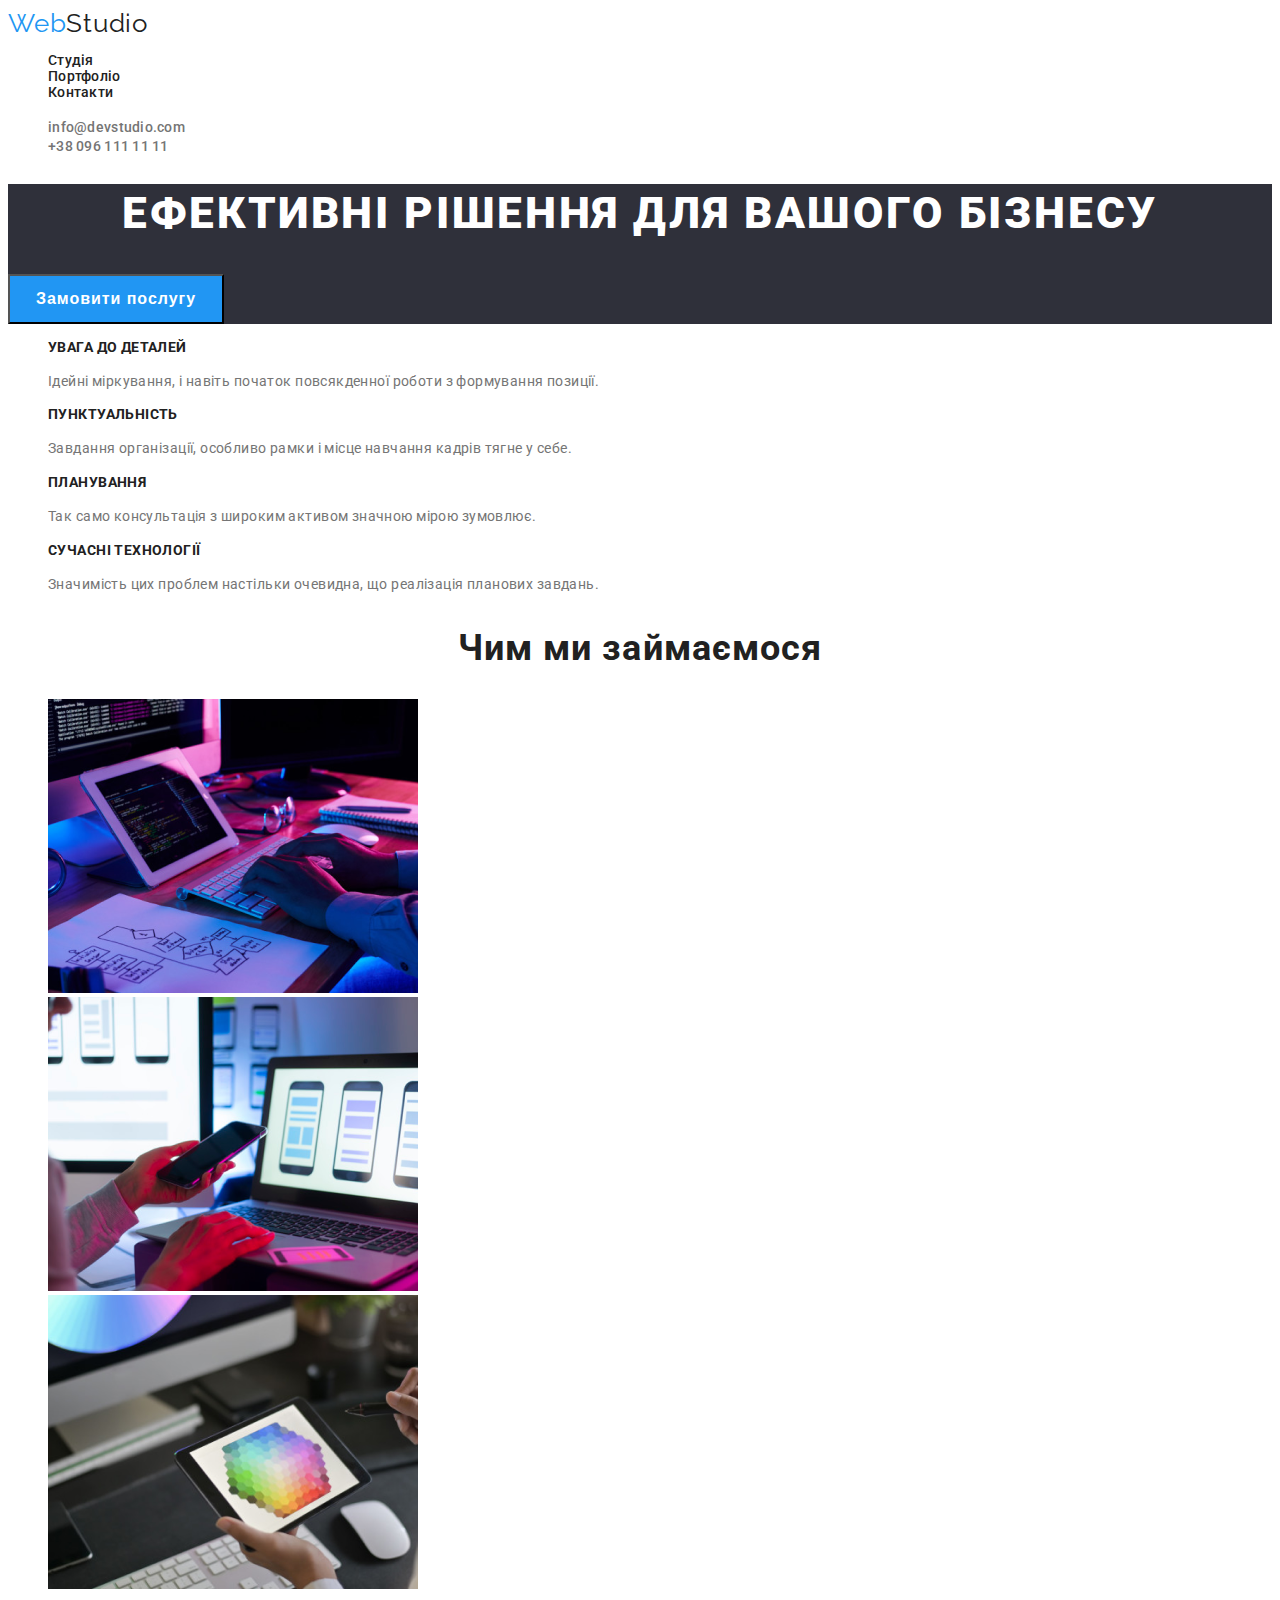
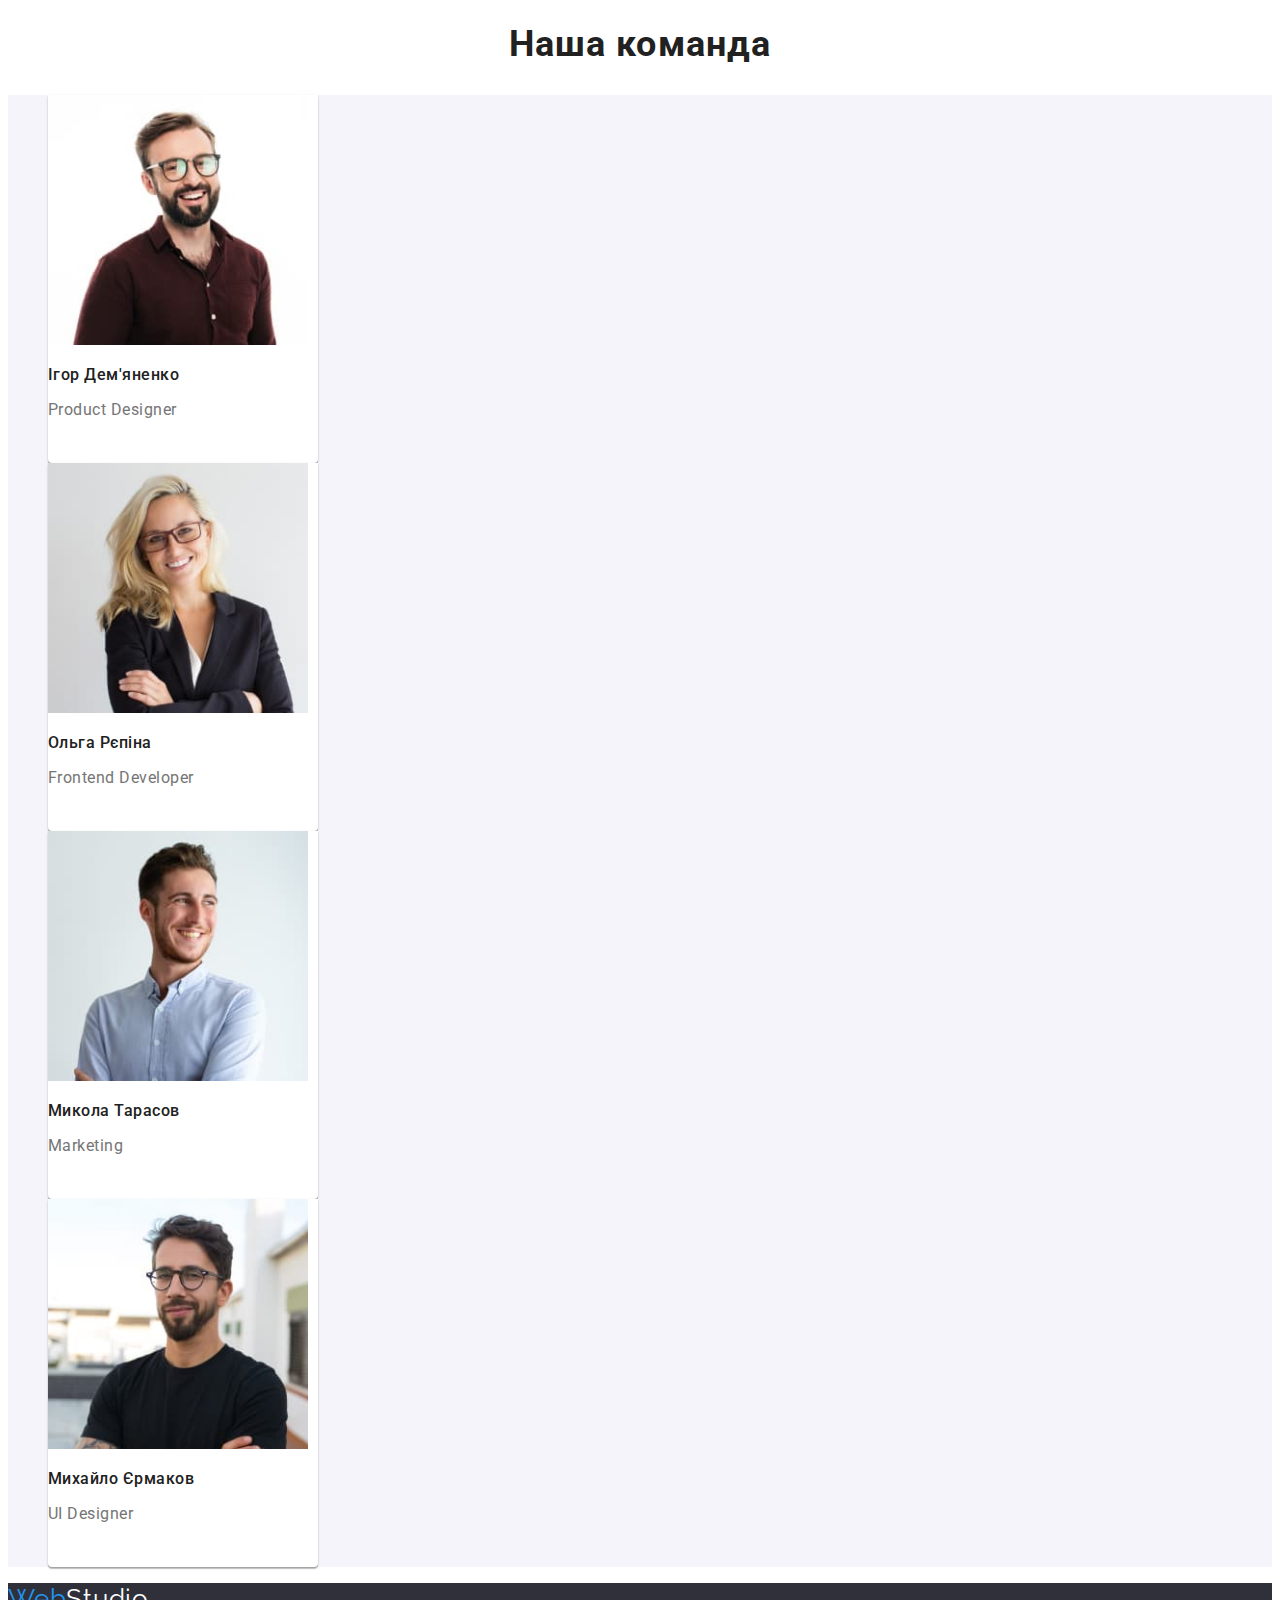
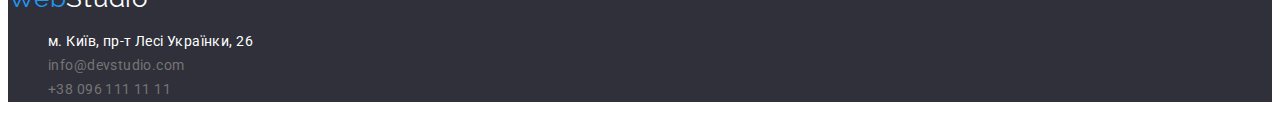
==== index.html @ bd148e56 "Summary after HW2" ====
<!DOCTYPE html>
<html lang="uk">
  <head>
    <meta charset="UTF-8" />
    <meta http-equiv="X-UA-Compatible" content="IE=edge" />
    <meta name="viewport" content="width=device-width, initial-scale=1.0" />
    <title>Головна</title>
    <link rel="preconnect" href="https://fonts.googleapis.com" />
    <link rel="preconnect" href="https://fonts.gstatic.com" crossorigin />
    <link
      href="https://fonts.googleapis.com/css2?family=Raleway:wght@700&family=Roboto:wght@400;500;700;900&display=swap"
      rel="stylesheet"
    />
    <link rel="stylesheet" href="./css/style.css" />
  </head>
  <body>
    <!-- Шапка сайту -->
    <header class="page-header">
      <a href="#" class="logo-link"
        >Web<span class="logo-header">Studio</span></a
      >
      <nav>
        <ul class="site-nav list">
          <li><a href="#" class="link">Студія</a></li>
          <li><a href="./portfolio.html" class="link">Портфоліо</a></li>
          <li><a href="#" class="link">Контакти</a></li>
        </ul>
      </nav>
      <ul class="aside-header list">
        <li>
          <a href="mailto:info@devstudio.com" class="link link-header"
            >info@devstudio.com</a
          >
        </li>
        <li>
          <a href="tel:+380961111111" class="link link-header"
            >+38 096 111 11 11</a
          >
        </li>
      </ul>
    </header>
    <!-- Контент -->
    <main>
      <!-- Герой -->
      <section class="hero">
        <h1 class="hero-title">Ефективні рішення для вашого бізнесу</h1>
        <button class="button-primary" type="button">Замовити послугу</button>
      </section>
      <!-- Переваги  <h2 hidden> особливості </h2>, а <h3>увага до діталей </h3>-->
      <section class="section">
        <h2 class="section-title visually-hidden">Переваги</h2>
        <ul class="feature-list list">
          <li>
            <h3 class="title">Увага до деталей</h3>
            <p class="title-text">
              Ідейні міркування, і навіть початок повсякденної роботи з
              формування позиції.
            </p>
          </li>
          <li>
            <h3 class="title">Пунктуальність</h3>
            <p class="title-text">
              Завдання організації, особливо рамки і місце навчання кадрів тягне
              у себе.
            </p>
          </li>
          <li>
            <h3 class="title">Планування</h3>
            <p class="title-text">
              Так само консультація з широким активом значною мірою зумовлює.
            </p>
          </li>
          <li>
            <h3 class="title">Сучасні технології</h3>
            <p class="title-text">
              Значимість цих проблем настільки очевидна, що реалізація планових
              завдань.
            </p>
          </li>
        </ul>
      </section>
      <!-- Чим ми займаємося -->
      <section class="section">
        <h2 class="section-title">Чим ми займаємося</h2>
        <ul class="work-list list">
          <li>
            <img
              src="./img/Photocomp1.png"
              alt="Computer"
              width="370"
              height="294"
            />
          </li>
          <li>
            <img
              src="./img/Photocomp2.png"
              alt="Computer"
              width="370"
              height="294"
            />
          </li>
          <li>
            <img
              src="./img/Photocomp3.png"
              alt="Computer"
              width="370"
              height="294"
            />
          </li>
        </ul>
      </section>
      <!-- Наша команда-->
      <section class="section">
        <h2 class="section-title">Наша команда</h2>
        <ul class="team-list list">
          <li class="team-card">
            <img src="./img/IgorD.jpg" alt="Ігор Дем'яненко" width="260" />
            <h3 class="title-team">Ігор Дем'яненко</h3>
            <p class="title-text-team">Product Designer</p>
          </li>
          <li class="team-card">
            <img src="./img/OlgaR.jpg" alt="Ольга Рєпіна" width="260" />
            <h3 class="title-team">Ольга Рєпіна</h3>
            <p class="title-text-team">Frontend Developer</p>
          </li>
          <li class="team-card">
            <img src="./img/MikeT.jpg" alt="Микола Тарасов" width="260" />
            <h3 class="title-team">Микола Тарасов</h3>
            <p class="title-text-team">Marketing</p>
          </li>
          <li class="team-card">
            <img src="./img/MihaE.jpg" alt="Михайло Єрмаков" width="260" />
            <h3 class="title-team">Михайло Єрмаков</h3>
            <p class="title-text-team">UI Designer</p>
          </li>
        </ul>
      </section>
    </main>
    <!-- Футер -->
    <footer class="footer">
      <a href="/" class="logo-link"
        >Web<span class="logo-footer">Studio</span></a
      >
      <address class="addres">
        <ul class="info-list">
          <li>
            <a
              href="https://goo.gl/maps/4CKy3KuzAdtdXZbL6"
              target="_blank"
              class="link link-addres"
            >
              м. Київ, пр-т Лесі Українки, 26
            </a>
          </li>
          <li>
            <a href="mailto:info@devstudio.com" class="link link-footer"
              >info@devstudio.com</a
            >
          </li>
          <li>
            <a href="tel:+380961111111" class="link link-footer"
              >+38 096 111 11 11</a
            >
          </li>
        </ul>
      </address>
    </footer>
  </body>
</html>
---- css/style.css ----
/* цвет основного текста var(--title-text-color) rgba(33, 33, 33, 1);*/

/* вторичный цвет rgba(117, 117, 117, 1) */

/* белый цвет rgba(255, 255, 255, 1) */

/* акцент на синий rgba(33, 150, 243, 1)*/

/* цвет фона Героя и Футера rgba(47, 48, 58, 1)  */

/* вторичный цвет фона rgba(245, 244, 250, 1) */

/* основной фон  #F5F5F5 */

/* вторичный фон кнопки rgb(66, 135, 245) */

:root {
  --primary-text-color: rgba(33, 33, 33, 1);
  --title-text-color: rgba(33, 33, 33, 1);
  --secondary-text-color: rgba(117, 117, 117, 1);
  --accent-color: rgba(33, 150, 243, 1);
  --primary-white-color: rgba(255, 255, 255, 1);
  --secondary-white-color: rgba(245, 244, 250, 1);
  --background-black-color: rgba(47, 48, 58, 1);
  --background-blue-color: rgb(66, 135, 245);
}
body {
  color: var(--primary-text-color);
  background-color: var(--primary-white-color);
  font-family: Roboto, sans-serif;
}
/* Header */

.page-header {
  background-color: var(--primary-white-color);
}
.logo-link {
  color: var(--accent-color);
  font-family: Raleway, cursive;
  font-size: 26px;
  line-height: 1.19;
  letter-spacing: 0.03em;
  text-decoration: none;
}

.logo-header {
  color: var(--title-text-color);
  font-family: Raleway, cursive;
  font-size: 26px;
  line-height: 1.19;
  letter-spacing: 0.03em;
}

.logo-link:hover,
.logo-link:focus,
.logo-header:hover,
.logo-header:focus,
.link:hover,
.link:focus {
  color: var(--accent-color);
}
.site-nav {
  color: var(--title-text-color);
  font-weight: 500;
  font-size: 14px;
  line-height: 1.14;
  letter-spacing: 0.02em;
}

.list {
  list-style: none;
}
.link {
  color: var(--title-text-color);
  text-decoration: none;
}
.link-header {
  color: var(--secondary-text-color);
  font-weight: 500;
  font-size: 14px;
  line-height: 1.14;
  letter-spacing: 0.02em;
}

/* Герой */

.hero {
  background-color: var(--background-black-color);
}

.hero-title {
  color: var(--primary-white-color);
  font-weight: 900;
  font-style: normal;
  font-size: 44px;
  line-height: 1.36;
  letter-spacing: 0.06em;
  text-transform: uppercase;
  text-align: center;
}

/* Button */

.button-primary {
  color: var(--primary-white-color);
  background-color: var(--accent-color);
  max-width: 216px;
  width: 100%;
  height: 50px;
  font-weight: 700;
  font-size: 16px;
  line-height: 1.88;
  letter-spacing: 0.06em;
  text-align: center;
}
.button-primary:hover,
.button-primary:focus {
  color: var(--primary-white-color);
  background-color: var(--background-blue-color);
  cursor: pointer;
}

.secondary-button {
  color: var(--primary-text-color);
  background-color: var(--secondary-white-color);
  font-family: "Roboto";
  font-weight: 500;
  font-size: 16px;
  line-height: 1.62;
  cursor: pointer;
  border-radius: 4px;
  border: none;
}
.secondary-button:hover,
.secondary-button:focus {
  color: var(--primary-white-color);
  background-color: var(--accent-color);
}

/* Переваги */

.section {
  color: var(--secondary-text-color);
}
.section-title {
  color: var(--title-text-color);
  font-style: normal;
  font-size: 36px;
  line-height: 1.17;
  text-align: center;
  letter-spacing: 0.03em;
}

.visually-hidden {
  position: absolute;
  white-space: nowrap;
  width: 1px;
  height: 1px;
  overflow: hidden;
  border: 0;
  padding: 0;
  clip: rect(0 0 0 0);
  clip-path: inset(50%);
  margin: -1px;
}
.feature-list {
}

.title {
  color: var(--title-text-color);
  font-style: normal;
  font-weight: 700;
  font-size: 14px;
  line-height: 1.14;
  letter-spacing: 0.03em;
  text-transform: uppercase;
}

.title-text {
  font-style: normal;
  font-weight: 400;
  font-size: 14px;
  line-height: 1.71;
  letter-spacing: 0.03em;
}

/* Чим ми займаємося */

.work-list {
}

.work-items {
}

.work-box {
}

.work-title {
  color: var(--title-text-color);
  font-size: 18px;
  line-height: 2;
  letter-spacing: 0.06em;
}

.work-text {
  color: var(--secondary-text-color);
  font-weight: 400;
  font-size: 16px;
  line-height: 1.88;
  letter-spacing: 0.03em;
  text-decoration: none;
}

/* Наша команда */

.team-list {
  background-color: var(--secondary-white-color);
}
.team-card {
  background-color: var(--primary-white-color);
  width: 270px;
  height: 368px;
  box-shadow: 0px 1px 3px rgba(0, 0, 0, 0.12), 0px 1px 1px rgba(0, 0, 0, 0.14),
    0px 2px 1px rgba(0, 0, 0, 0.2);
  border-radius: 0px 0px 4px 4px;
}

.title-team {
  color: var(--title-text-color);
  font-style: normal;
  font-weight: 500;
  font-size: 16px;
  line-height: 1.19;
  letter-spacing: 0.03em;
}

.title-text-team {
  font-style: normal;
  font-weight: 400;
  font-size: 16px;
  line-height: 1.19;
  letter-spacing: 0.03em;
}
/* Футер */

.footer {
  background-color: var(--background-black-color);
}

.logo-footer {
  color: var(--primary-white-color);
  font-family: Raleway, cursive;
  font-size: 26px;
  line-height: 1.19;
  letter-spacing: 0.03em;
}

.logo-footer:hover,
.logo-footer:focus {
  color: var(--accent-color);
}
.addres {
}

.info-list {
  list-style: none;
}
.link-addres {
  color: var(--primary-white-color);
  font-style: normal;
  font-weight: 400;
  font-size: 14px;
  line-height: 1.71;
  letter-spacing: 0.03em;
}

.link-footer {
  color: var(--secondary-text-color);
  font-style: normal;
  font-weight: 400;
  font-size: 14px;
  line-height: 1.71;
  letter-spacing: 0.03em;
}
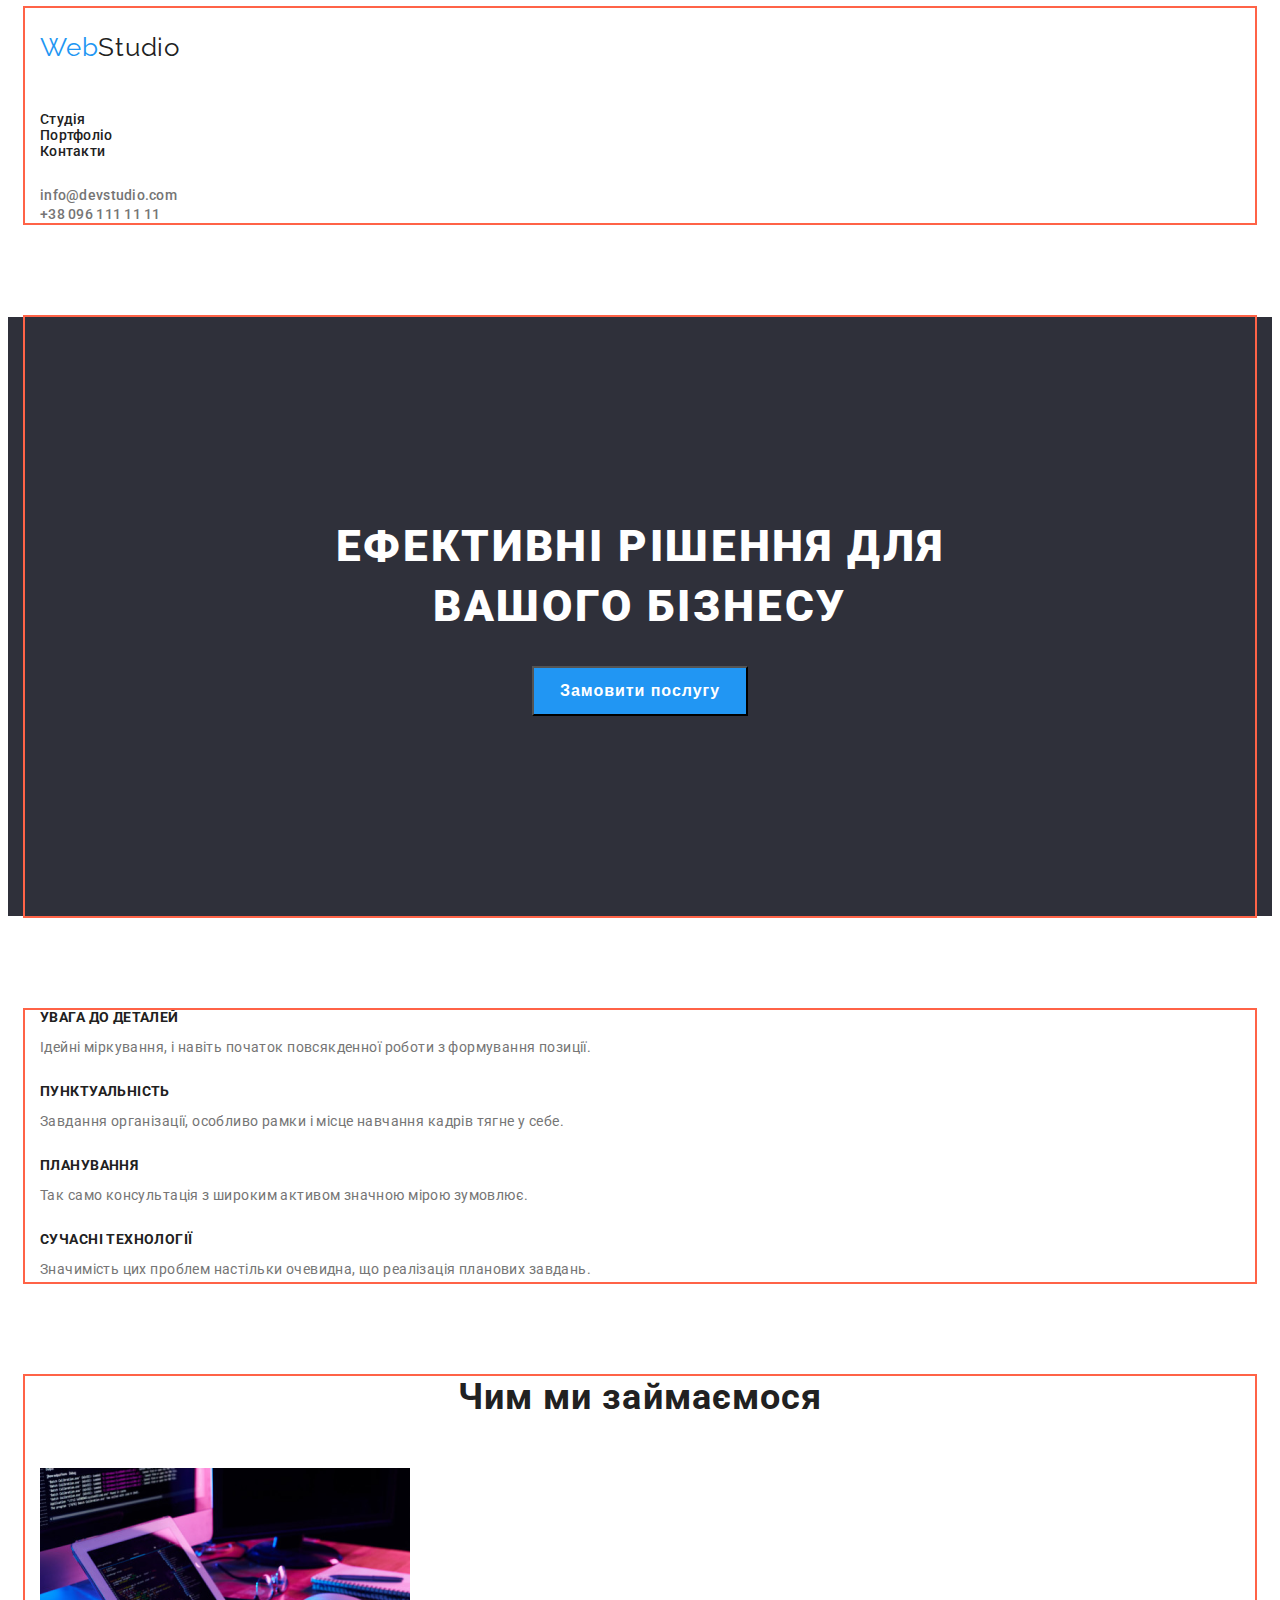
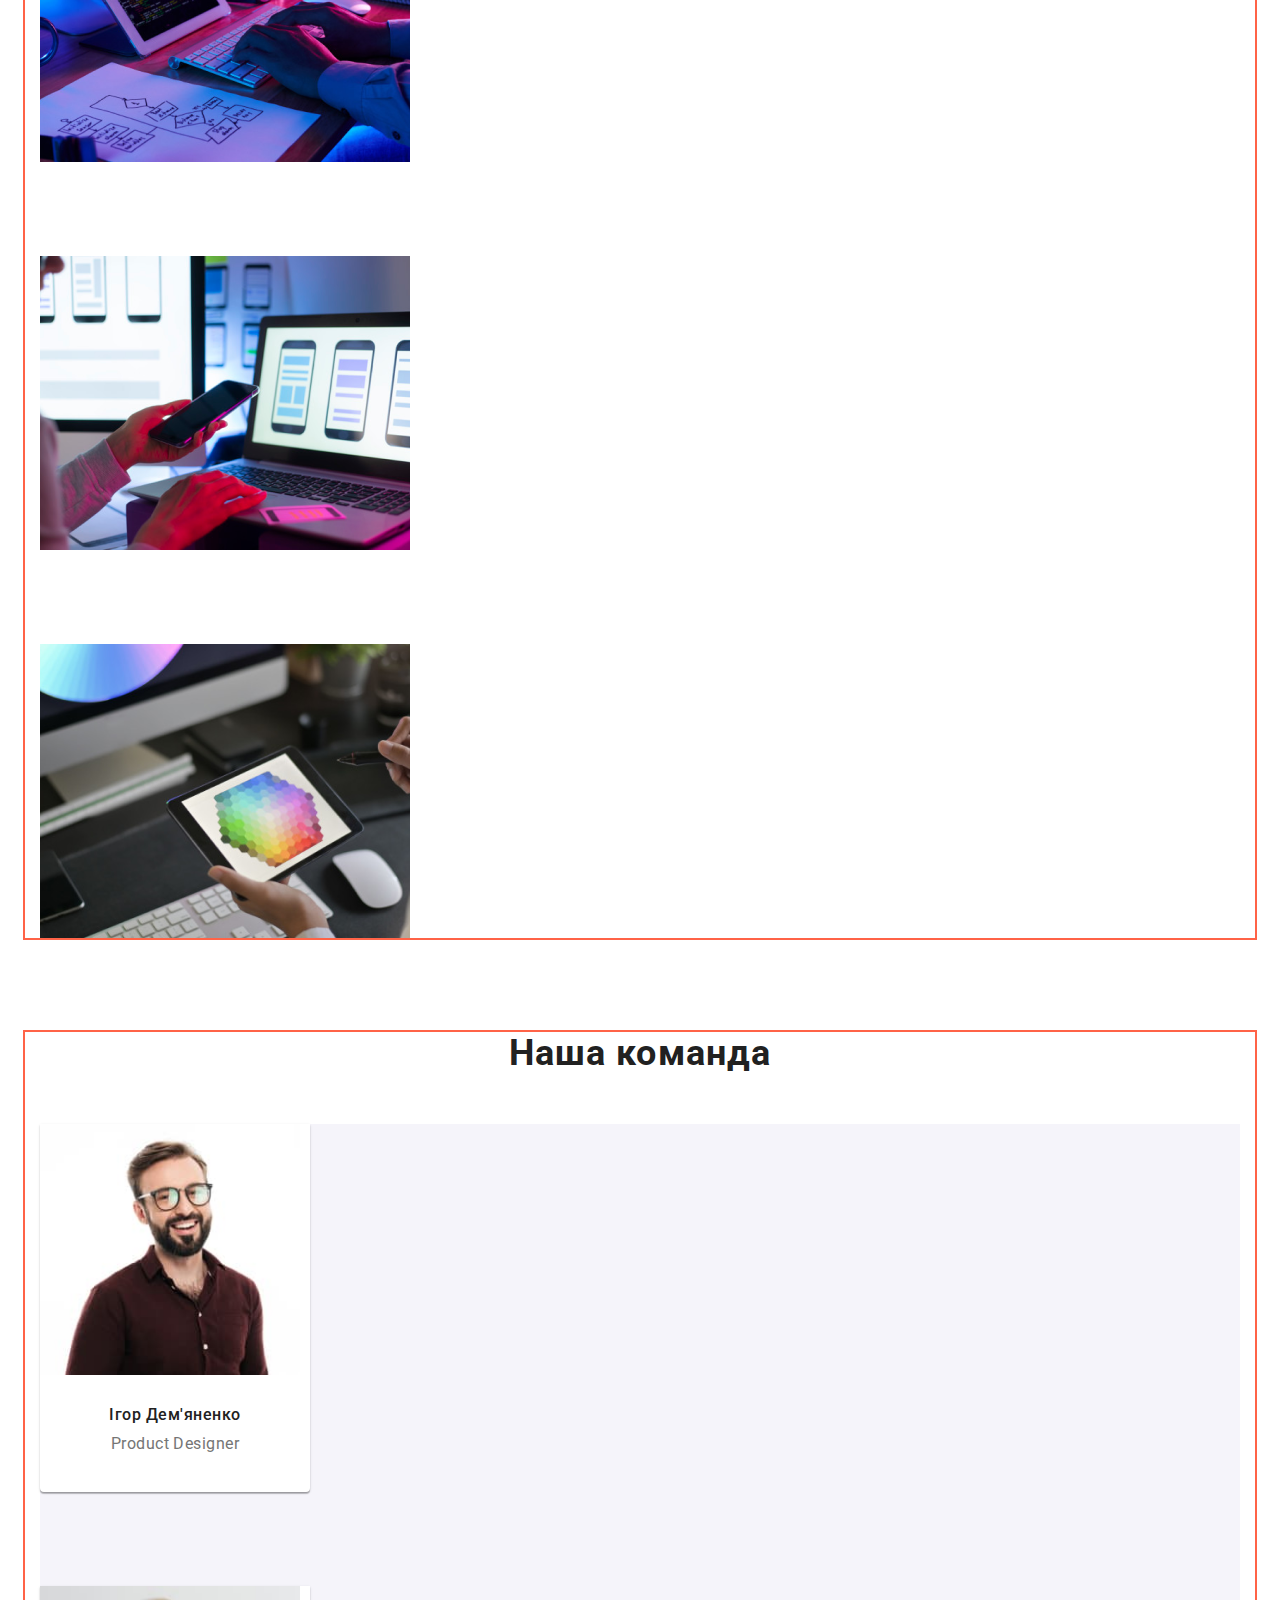
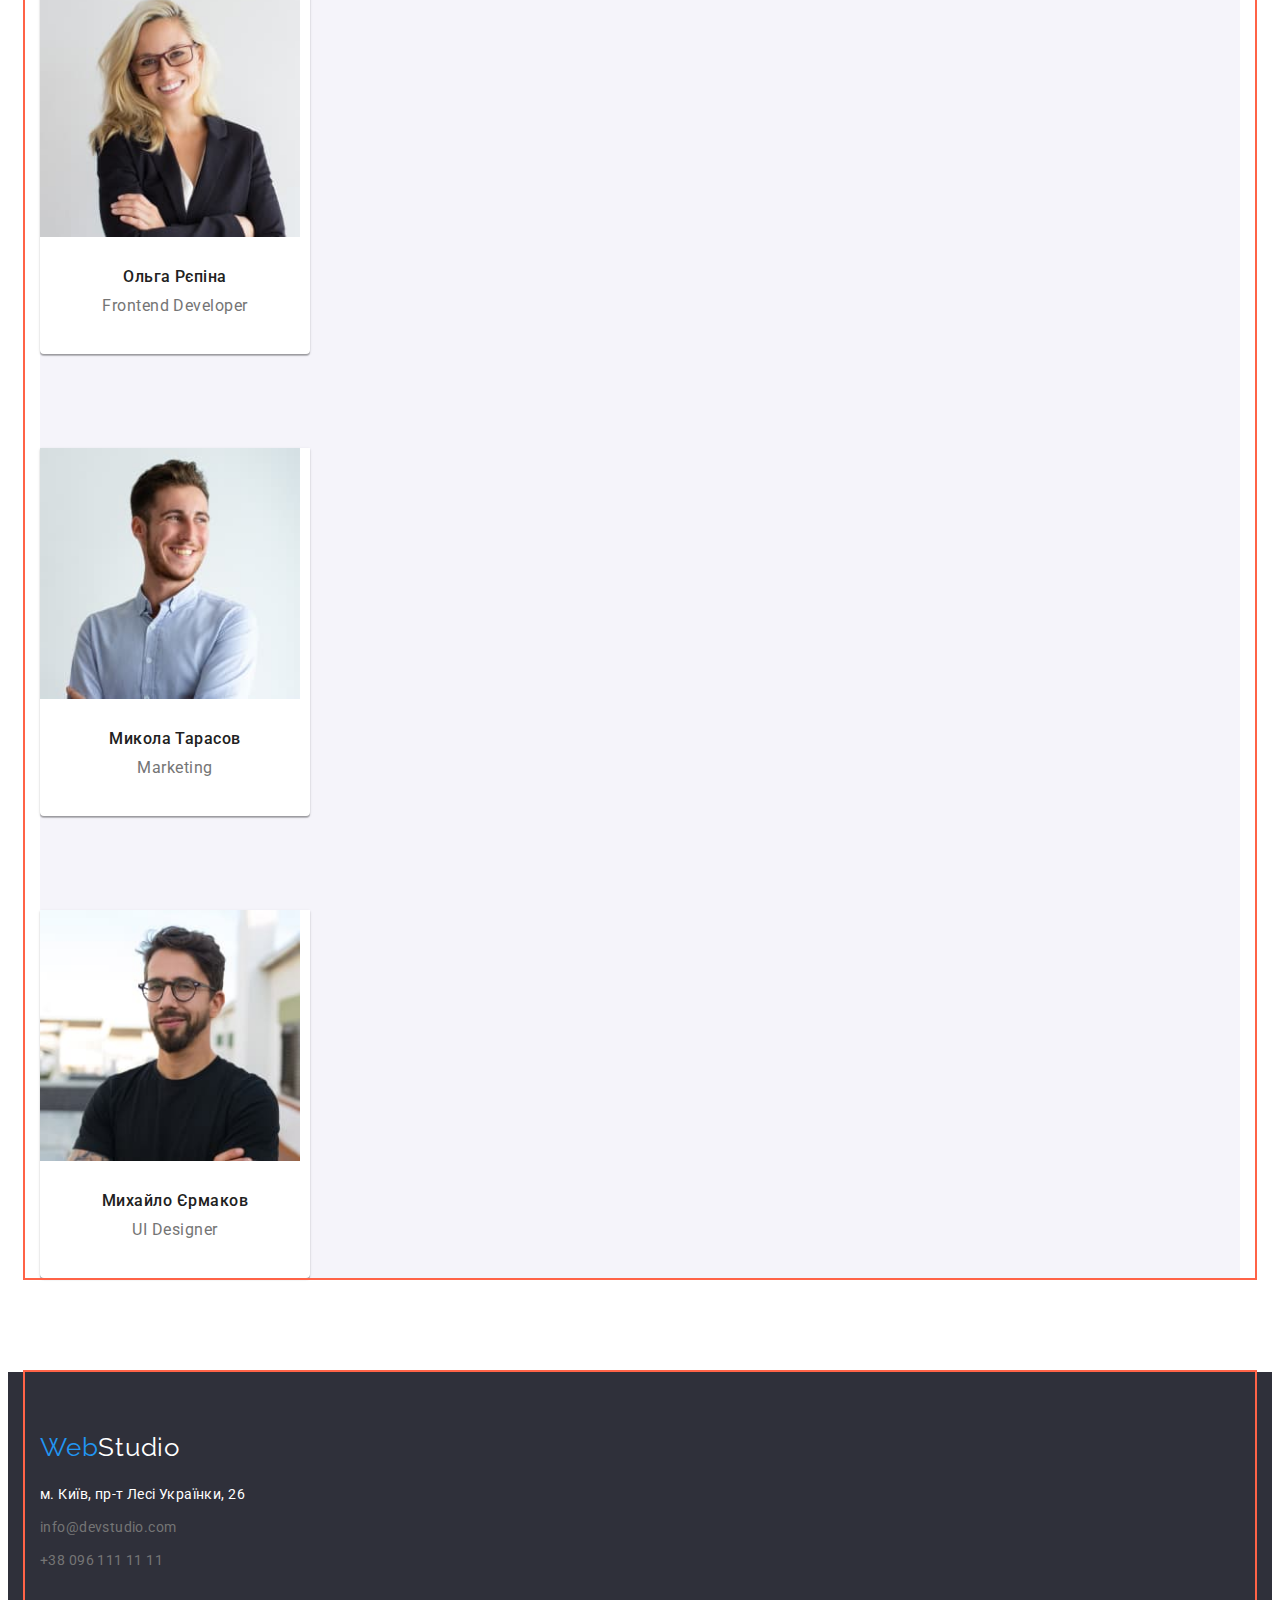
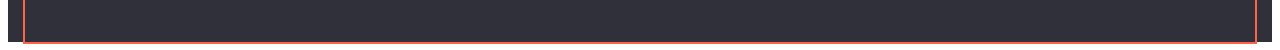
==== commit b0e98e7c: "Summary lesson 5" ====
--- a/index.html
+++ b/index.html
@@ -5,6 +5,13 @@
     <meta http-equiv="X-UA-Compatible" content="IE=edge" />
     <meta name="viewport" content="width=device-width, initial-scale=1.0" />
     <title>Головна</title>
+    <link
+      rel="stylesheet"
+      href="https://cdnjs.cloudflare.com/ajax/libs/modern-normalize/1.1.0/modern-normalize.min.css"
+      integrity="sha512-wpPYUAdjBVSE4KJnH1VR1HeZfpl1ub8YT/NKx4PuQ5NmX2tKuGu6U/JRp5y+Y8XG2tV+wKQpNHVUX03MfMFn9Q=="
+      crossorigin="anonymous"
+      referrerpolicy="no-referrer"
+    />
     <link rel="preconnect" href="https://fonts.googleapis.com" />
     <link rel="preconnect" href="https://fonts.gstatic.com" crossorigin />
     <link
@@ -16,154 +23,190 @@
   <body>
     <!-- Шапка сайту -->
     <header class="page-header">
-      <a href="#" class="logo-link"
-        >Web<span class="logo-header">Studio</span></a
-      >
-      <nav>
-        <ul class="site-nav list">
-          <li><a href="#" class="link">Студія</a></li>
-          <li><a href="./portfolio.html" class="link">Портфоліо</a></li>
-          <li><a href="#" class="link">Контакти</a></li>
+      <div class="container">
+        <div class="logo-link-header">
+          <a href="#" class="logo-link"
+            >Web<span class="logo-header">Studio</span></a
+          >
+        </div>
+        <nav>
+          <ul class="site-nav list">
+            <li><a href="#" class="link">Студія</a></li>
+            <li><a href="./portfolio.html" class="link">Портфоліо</a></li>
+            <li><a href="#" class="link">Контакти</a></li>
+          </ul>
+        </nav>
+        <ul class="aside-header list">
+          <li>
+            <a href="mailto:info@devstudio.com" class="link link-header"
+              >info@devstudio.com</a
+            >
+          </li>
+          <li>
+            <a href="tel:+380961111111" class="link link-header"
+              >+38 096 111 11 11</a
+            >
+          </li>
         </ul>
-      </nav>
-      <ul class="aside-header list">
-        <li>
-          <a href="mailto:info@devstudio.com" class="link link-header"
-            >info@devstudio.com</a
-          >
-        </li>
-        <li>
-          <a href="tel:+380961111111" class="link link-header"
-            >+38 096 111 11 11</a
-          >
-        </li>
-      </ul>
+      </div>
     </header>
     <!-- Контент -->
     <main>
       <!-- Герой -->
       <section class="hero">
-        <h1 class="hero-title">Ефективні рішення для вашого бізнесу</h1>
-        <button class="button-primary" type="button">Замовити послугу</button>
+        <div class="container">
+          <h1 class="hero-title">Ефективні рішення для вашого бізнесу</h1>
+          <button class="button-primary" type="button">Замовити послугу</button>
+        </div>
       </section>
       <!-- Переваги  <h2 hidden> особливості </h2>, а <h3>увага до діталей </h3>-->
       <section class="section">
-        <h2 class="section-title visually-hidden">Переваги</h2>
-        <ul class="feature-list list">
-          <li>
-            <h3 class="title">Увага до деталей</h3>
-            <p class="title-text">
-              Ідейні міркування, і навіть початок повсякденної роботи з
-              формування позиції.
-            </p>
-          </li>
-          <li>
-            <h3 class="title">Пунктуальність</h3>
-            <p class="title-text">
-              Завдання організації, особливо рамки і місце навчання кадрів тягне
-              у себе.
-            </p>
-          </li>
-          <li>
-            <h3 class="title">Планування</h3>
-            <p class="title-text">
-              Так само консультація з широким активом значною мірою зумовлює.
-            </p>
-          </li>
-          <li>
-            <h3 class="title">Сучасні технології</h3>
-            <p class="title-text">
-              Значимість цих проблем настільки очевидна, що реалізація планових
-              завдань.
-            </p>
-          </li>
-        </ul>
+        <div class="container">
+          <h2 class="section-title visually-hidden">Переваги</h2>
+          <ul class="feature-list list">
+            <li>
+              <h3 class="title">Увага до деталей</h3>
+              <p class="title-text">
+                Ідейні міркування, і навіть початок повсякденної роботи з
+                формування позиції.
+              </p>
+            </li>
+            <li>
+              <h3 class="title">Пунктуальність</h3>
+              <p class="title-text">
+                Завдання організації, особливо рамки і місце навчання кадрів
+                тягне у себе.
+              </p>
+            </li>
+            <li>
+              <h3 class="title">Планування</h3>
+              <p class="title-text">
+                Так само консультація з широким активом значною мірою зумовлює.
+              </p>
+            </li>
+            <li>
+              <h3 class="title">Сучасні технології</h3>
+              <p class="title-text">
+                Значимість цих проблем настільки очевидна, що реалізація
+                планових завдань.
+              </p>
+            </li>
+          </ul>
+        </div>
       </section>
       <!-- Чим ми займаємося -->
       <section class="section">
-        <h2 class="section-title">Чим ми займаємося</h2>
-        <ul class="work-list list">
-          <li>
-            <img
-              src="./img/Photocomp1.png"
-              alt="Computer"
-              width="370"
-              height="294"
-            />
-          </li>
-          <li>
-            <img
-              src="./img/Photocomp2.png"
-              alt="Computer"
-              width="370"
-              height="294"
-            />
-          </li>
-          <li>
-            <img
-              src="./img/Photocomp3.png"
-              alt="Computer"
-              width="370"
-              height="294"
-            />
-          </li>
-        </ul>
+        <div class="container">
+          <h2 class="section-title">Чим ми займаємося</h2>
+          <ul class="work-list list">
+            <li class="item">
+              <img
+                src="./img/Photocomp1.png"
+                alt="Computer"
+                width="370"
+                height="294"
+              />
+            </li>
+            <li class="item">
+              <img
+                src="./img/Photocomp2.png"
+                alt="Computer"
+                width="370"
+                height="294"
+              />
+            </li>
+            <li class="item">
+              <img
+                src="./img/Photocomp3.png"
+                alt="Computer"
+                width="370"
+                height="294"
+              />
+            </li>
+          </ul>
+        </div>
       </section>
       <!-- Наша команда-->
       <section class="section">
-        <h2 class="section-title">Наша команда</h2>
-        <ul class="team-list list">
-          <li class="team-card">
-            <img src="./img/IgorD.jpg" alt="Ігор Дем'яненко" width="260" />
-            <h3 class="title-team">Ігор Дем'яненко</h3>
-            <p class="title-text-team">Product Designer</p>
-          </li>
-          <li class="team-card">
-            <img src="./img/OlgaR.jpg" alt="Ольга Рєпіна" width="260" />
-            <h3 class="title-team">Ольга Рєпіна</h3>
-            <p class="title-text-team">Frontend Developer</p>
-          </li>
-          <li class="team-card">
-            <img src="./img/MikeT.jpg" alt="Микола Тарасов" width="260" />
-            <h3 class="title-team">Микола Тарасов</h3>
-            <p class="title-text-team">Marketing</p>
-          </li>
-          <li class="team-card">
-            <img src="./img/MihaE.jpg" alt="Михайло Єрмаков" width="260" />
-            <h3 class="title-team">Михайло Єрмаков</h3>
-            <p class="title-text-team">UI Designer</p>
-          </li>
-        </ul>
+        <div class="container">
+          <h2 class="section-title">Наша команда</h2>
+          <ul class="team-list list">
+            <li class="team-card">
+              <img
+                class="team-image"
+                src="./img/IgorD.jpg"
+                alt="Ігор Дем'яненко"
+                width="260"
+              />
+              <h3 class="title-team">Ігор Дем'яненко</h3>
+              <p class="title-text-team">Product Designer</p>
+            </li>
+            <li class="team-card">
+              <img
+                class="team-image"
+                src="./img/OlgaR.jpg"
+                alt="Ольга Рєпіна"
+                width="260"
+              />
+              <h3 class="title-team">Ольга Рєпіна</h3>
+              <p class="title-text-team">Frontend Developer</p>
+            </li>
+            <li class="team-card">
+              <img
+                class="team-image"
+                src="./img/MikeT.jpg"
+                alt="Микола Тарасов"
+                width="260"
+              />
+              <h3 class="title-team">Микола Тарасов</h3>
+              <p class="title-text-team">Marketing</p>
+            </li>
+            <li class="team-card">
+              <img
+                class="team-image"
+                src="./img/MihaE.jpg"
+                alt="Михайло Єрмаков"
+                width="260"
+              />
+              <h3 class="title-team">Михайло Єрмаков</h3>
+              <p class="title-text-team">UI Designer</p>
+            </li>
+          </ul>
+        </div>
       </section>
     </main>
     <!-- Футер -->
     <footer class="footer">
-      <a href="/" class="logo-link"
-        >Web<span class="logo-footer">Studio</span></a
-      >
-      <address class="addres">
-        <ul class="info-list">
-          <li>
-            <a
-              href="https://goo.gl/maps/4CKy3KuzAdtdXZbL6"
-              target="_blank"
-              class="link link-addres"
-            >
-              м. Київ, пр-т Лесі Українки, 26
-            </a>
-          </li>
-          <li>
-            <a href="mailto:info@devstudio.com" class="link link-footer"
-              >info@devstudio.com</a
-            >
-          </li>
-          <li>
-            <a href="tel:+380961111111" class="link link-footer"
-              >+38 096 111 11 11</a
-            >
-          </li>
-        </ul>
-      </address>
+      <div class="container">
+        <div class="logo-link-footer">
+          <a href="/" class="logo-link"
+            >Web<span class="logo-footer">Studio</span></a
+          >
+        </div>
+        <address class="addres">
+          <ul class="info-list">
+            <li class="info-item">
+              <a
+                href="https://goo.gl/maps/4CKy3KuzAdtdXZbL6"
+                target="_blank"
+                class="link link-addres"
+              >
+                м. Київ, пр-т Лесі Українки, 26
+              </a>
+            </li>
+            <li class="info-item">
+              <a href="mailto:info@devstudio.com" class="link link-footer"
+                >info@devstudio.com</a
+              >
+            </li>
+            <li class="info-item">
+              <a href="tel:+380961111111" class="link link-footer"
+                >+38 096 111 11 11</a
+              >
+            </li>
+          </ul>
+        </address>
+      </div>
     </footer>
   </body>
 </html>
--- a/css/style.css
+++ b/css/style.css
@@ -29,17 +29,51 @@
   background-color: var(--primary-white-color);
   font-family: Roboto, sans-serif;
 }
+
+h1,
+h2,
+h3,
+h4,
+h5,
+h6,
+p,
+ul {
+  margin: 0;
+  padding: 0;
+}
+
+img {
+  display: block;
+  max-width: 100%;
+  height: auto;
+}
+
+.container {
+  margin: 0 auto;
+  padding: 0 15px;
+  max-width: 1200px;
+  outline: 2px solid tomato;
+}
+
 /* Header */
 
 .page-header {
   background-color: var(--primary-white-color);
-}
+  margin-bottom: 94px;
+}
+.logo-link-header {
+  padding-top: 24px;
+  padding-bottom: 25px;
+  margin-right: 93px;
+}
+
 .logo-link {
   color: var(--accent-color);
   font-family: Raleway, cursive;
   font-size: 26px;
   line-height: 1.19;
   letter-spacing: 0.03em;
+
   text-decoration: none;
 }
 
@@ -65,6 +99,9 @@
   font-size: 14px;
   line-height: 1.14;
   letter-spacing: 0.02em;
+  padding-top: 24px;
+  padding-bottom: 25px;
+  margin-right: 344px;
 }
 
 .list {
@@ -80,12 +117,15 @@
   font-size: 14px;
   line-height: 1.14;
   letter-spacing: 0.02em;
+  margin-right: 50px;
 }
 
 /* Герой */
 
 .hero {
   background-color: var(--background-black-color);
+  text-align: center;
+  margin-bottom: 94px;
 }
 
 .hero-title {
@@ -97,6 +137,10 @@
   letter-spacing: 0.06em;
   text-transform: uppercase;
   text-align: center;
+  padding-top: 200px;
+  margin-bottom: 30px;
+  padding-left: 252px;
+  padding-right: 252px;
 }
 
 /* Button */
@@ -112,6 +156,7 @@
   line-height: 1.88;
   letter-spacing: 0.06em;
   text-align: center;
+  margin-bottom: 200px;
 }
 .button-primary:hover,
 .button-primary:focus {
@@ -130,6 +175,7 @@
   cursor: pointer;
   border-radius: 4px;
   border: none;
+  margin-right: 8px;
 }
 .secondary-button:hover,
 .secondary-button:focus {
@@ -141,7 +187,13 @@
 
 .section {
   color: var(--secondary-text-color);
-}
+  margin-bottom: 94px;
+}
+
+.centered {
+  text-align: center;
+}
+
 .section-title {
   color: var(--title-text-color);
   font-style: normal;
@@ -149,6 +201,7 @@
   line-height: 1.17;
   text-align: center;
   letter-spacing: 0.03em;
+  margin-bottom: 50px;
 }
 
 .visually-hidden {
@@ -163,6 +216,7 @@
   clip-path: inset(50%);
   margin: -1px;
 }
+
 .feature-list {
 }
 
@@ -174,6 +228,8 @@
   line-height: 1.14;
   letter-spacing: 0.03em;
   text-transform: uppercase;
+  margin-right: 30px;
+  margin-bottom: 10px;
 }
 
 .title-text {
@@ -182,17 +238,28 @@
   font-size: 14px;
   line-height: 1.71;
   letter-spacing: 0.03em;
+  margin-bottom: 24px;
+  margin-right: 30px;
 }
 
 /* Чим ми займаємося */
 
-.work-list {
-}
-
-.work-items {
+.filter {
+  margin-bottom: 34px;
+}
+
+.work-list > .item {
+  margin-bottom: 94px;
+  margin-right: 30px;
 }
 
 .work-box {
+  margin-bottom: 30px;
+  margin-right: 30px;
+}
+
+.work-image {
+  margin-bottom: 20px;
 }
 
 .work-title {
@@ -200,6 +267,7 @@
   font-size: 18px;
   line-height: 2;
   letter-spacing: 0.06em;
+  margin-bottom: 4px;
 }
 
 .work-text {
@@ -209,6 +277,7 @@
   line-height: 1.88;
   letter-spacing: 0.03em;
   text-decoration: none;
+  padding-bottom: 20px;
 }
 
 /* Наша команда */
@@ -223,6 +292,12 @@
   box-shadow: 0px 1px 3px rgba(0, 0, 0, 0.12), 0px 1px 1px rgba(0, 0, 0, 0.14),
     0px 2px 1px rgba(0, 0, 0, 0.2);
   border-radius: 0px 0px 4px 4px;
+  margin-bottom: 94px;
+  margin-right: 30px;
+}
+
+.team-image {
+  margin-bottom: 30px;
 }
 
 .title-team {
@@ -232,6 +307,8 @@
   font-size: 16px;
   line-height: 1.19;
   letter-spacing: 0.03em;
+  margin-bottom: 10px;
+  text-align: center;
 }
 
 .title-text-team {
@@ -240,11 +317,18 @@
   font-size: 16px;
   line-height: 1.19;
   letter-spacing: 0.03em;
+  margin-bottom: 30px;
+  text-align: center;
 }
 /* Футер */
 
 .footer {
   background-color: var(--background-black-color);
+}
+
+.logo-link-footer {
+  padding-top: 60px;
+  margin-bottom: 20px;
 }
 
 .logo-footer {
@@ -260,6 +344,7 @@
   color: var(--accent-color);
 }
 .addres {
+  padding-bottom: 60px;
 }
 
 .info-list {
@@ -282,3 +367,7 @@
   line-height: 1.71;
   letter-spacing: 0.03em;
 }
+
+.info-item {
+  margin-bottom: 9px;
+}
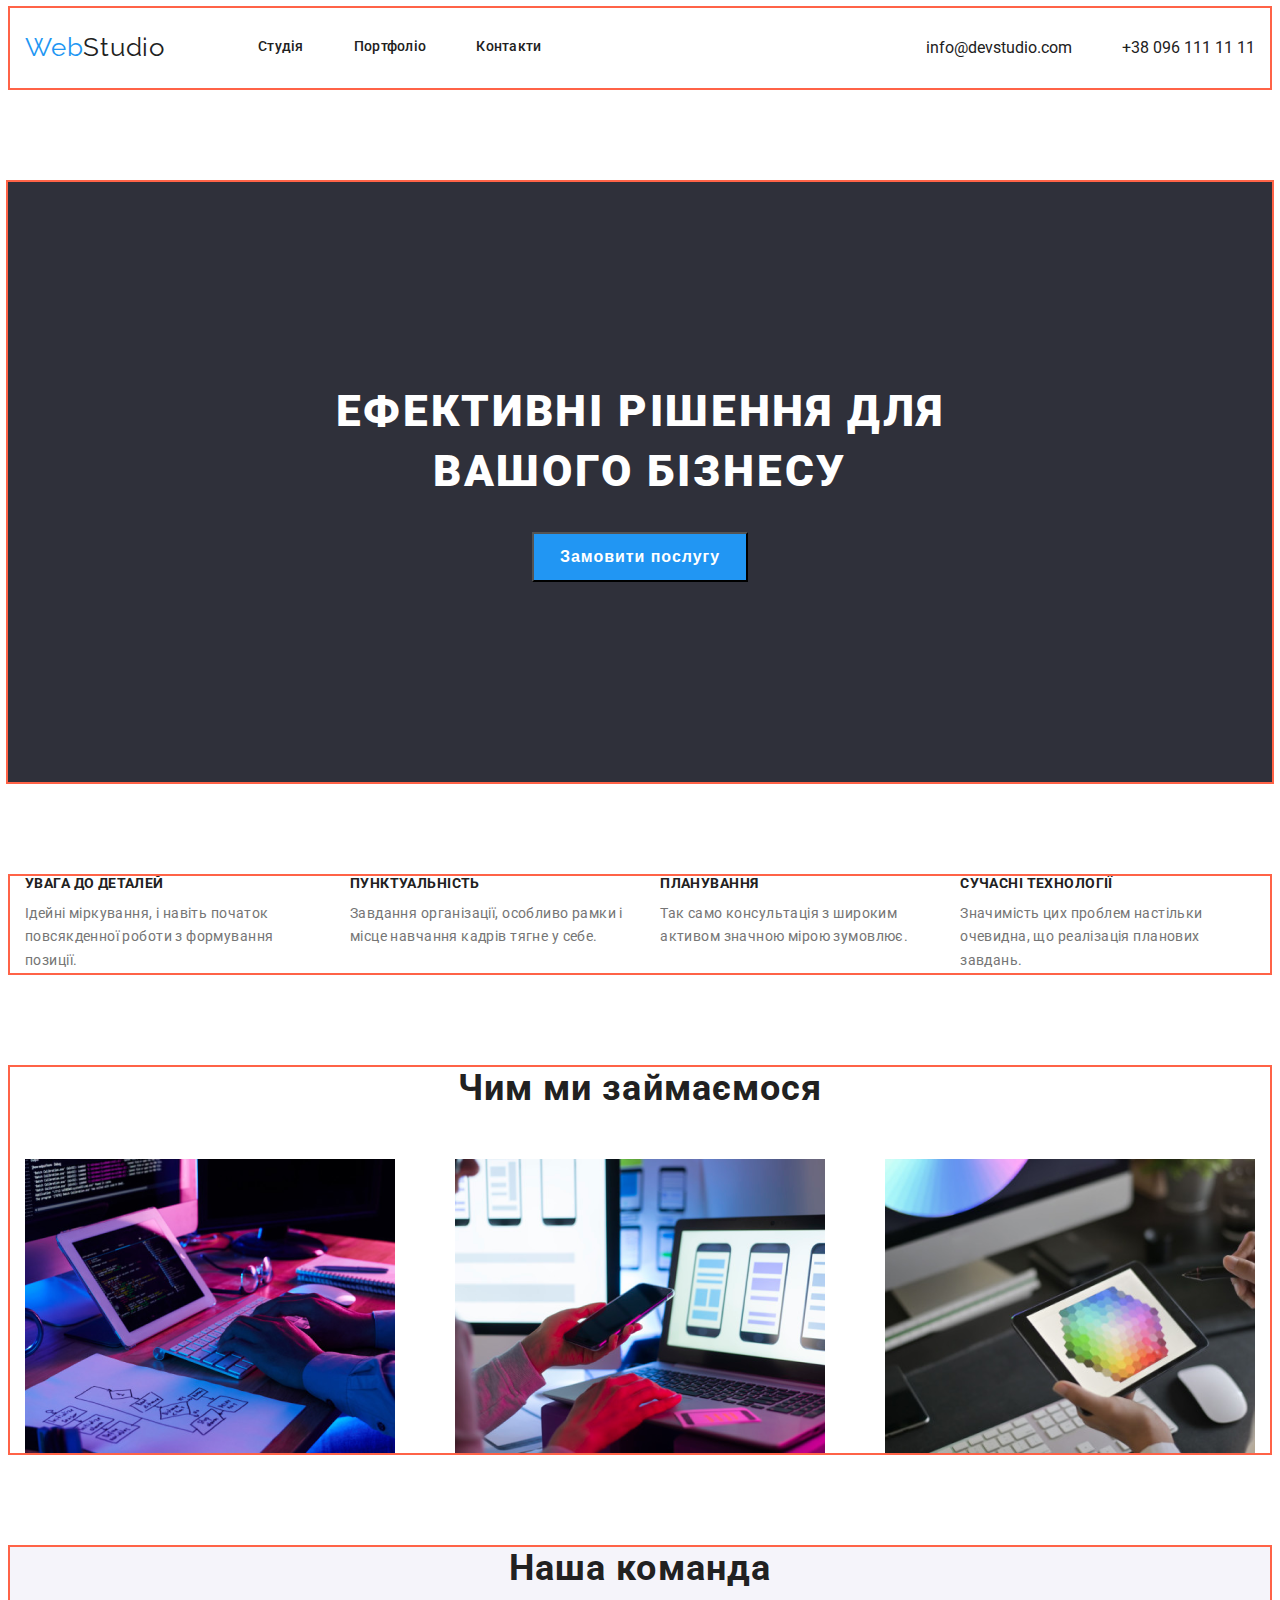
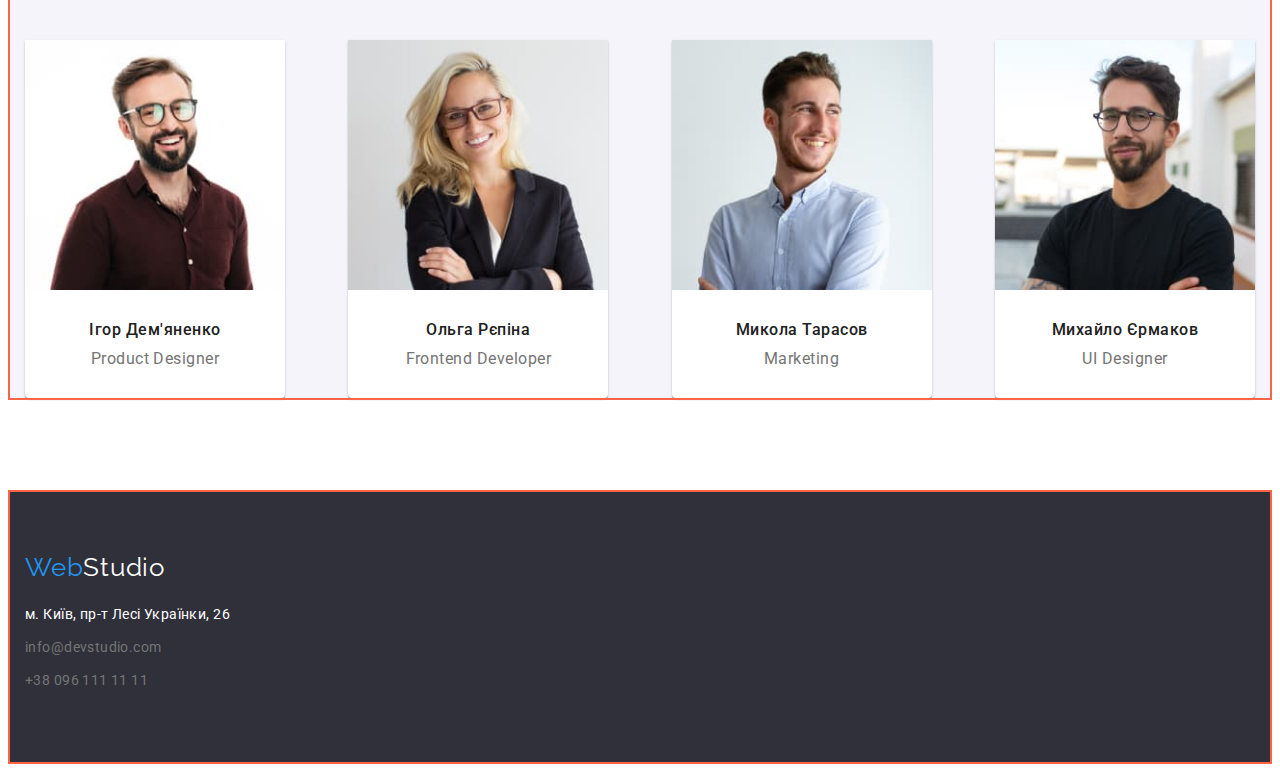
==== commit 567ba2eb: "Last change" ====
--- a/index.html
+++ b/index.html
@@ -23,7 +23,7 @@
   <body>
     <!-- Шапка сайту -->
     <header class="page-header">
-      <div class="container">
+      <div class="container main-logo">
         <div class="logo-link-header">
           <a href="#" class="logo-link"
             >Web<span class="logo-header">Studio</span></a
@@ -31,21 +31,21 @@
         </div>
         <nav>
           <ul class="site-nav list">
-            <li><a href="#" class="link">Студія</a></li>
-            <li><a href="./portfolio.html" class="link">Портфоліо</a></li>
-            <li><a href="#" class="link">Контакти</a></li>
+            <li class="item"><a href="#" class="link">Студія</a></li>
+            <li class="item">
+              <a href="./portfolio.html" class="link">Портфоліо</a>
+            </li>
+            <li class="item"><a href="#" class="link">Контакти</a></li>
           </ul>
         </nav>
         <ul class="aside-header list">
-          <li>
-            <a href="mailto:info@devstudio.com" class="link link-header"
+          <li class="item">
+            <a href="mailto:info@devstudio.com" class="link"
               >info@devstudio.com</a
             >
           </li>
-          <li>
-            <a href="tel:+380961111111" class="link link-header"
-              >+38 096 111 11 11</a
-            >
+          <li class="item">
+            <a href="tel:+380961111111" class="link">+38 096 111 11 11</a>
           </li>
         </ul>
       </div>
@@ -54,7 +54,7 @@
     <main>
       <!-- Герой -->
       <section class="hero">
-        <div class="container">
+        <div class="container hero-container">
           <h1 class="hero-title">Ефективні рішення для вашого бізнесу</h1>
           <button class="button-primary" type="button">Замовити послугу</button>
         </div>
@@ -64,27 +64,27 @@
         <div class="container">
           <h2 class="section-title visually-hidden">Переваги</h2>
           <ul class="feature-list list">
-            <li>
+            <li class="item">
               <h3 class="title">Увага до деталей</h3>
               <p class="title-text">
                 Ідейні міркування, і навіть початок повсякденної роботи з
                 формування позиції.
               </p>
             </li>
-            <li>
+            <li class="item">
               <h3 class="title">Пунктуальність</h3>
               <p class="title-text">
                 Завдання організації, особливо рамки і місце навчання кадрів
                 тягне у себе.
               </p>
             </li>
-            <li>
+            <li class="item">
               <h3 class="title">Планування</h3>
               <p class="title-text">
                 Так само консультація з широким активом значною мірою зумовлює.
               </p>
             </li>
-            <li>
+            <li class="item">
               <h3 class="title">Сучасні технології</h3>
               <p class="title-text">
                 Значимість цих проблем настільки очевидна, що реалізація
@@ -127,7 +127,7 @@
         </div>
       </section>
       <!-- Наша команда-->
-      <section class="section">
+      <section class="section team-section">
         <div class="container">
           <h2 class="section-title">Наша команда</h2>
           <ul class="team-list list">
--- a/css/style.css
+++ b/css/style.css
@@ -51,16 +51,22 @@
 .container {
   margin: 0 auto;
   padding: 0 15px;
-  max-width: 1200px;
+  max-width: 1230px;
   outline: 2px solid tomato;
 }
 
 /* Header */
 
 .page-header {
+  margin-bottom: 94px;
   background-color: var(--primary-white-color);
-  margin-bottom: 94px;
-}
+}
+
+.main-logo {
+  display: flex;
+  align-items: center;
+}
+
 .logo-link-header {
   padding-top: 24px;
   padding-bottom: 25px;
@@ -93,6 +99,15 @@
 .link:focus {
   color: var(--accent-color);
 }
+
+.site-nav {
+  display: flex;
+}
+
+.site-nav .item + .item {
+  margin-left: 50px;
+}
+
 .site-nav {
   color: var(--title-text-color);
   font-weight: 500;
@@ -101,7 +116,7 @@
   letter-spacing: 0.02em;
   padding-top: 24px;
   padding-bottom: 25px;
-  margin-right: 344px;
+  /* margin-right: 344px; */
 }
 
 .list {
@@ -120,6 +135,14 @@
   margin-right: 50px;
 }
 
+.aside-header {
+  display: flex;
+  margin-left: auto;
+}
+
+.aside-header .item + .item {
+  margin-left: 50px;
+}
 /* Герой */
 
 .hero {
@@ -128,7 +151,17 @@
   margin-bottom: 94px;
 }
 
+.hero-container {
+  display: flex;
+  flex-wrap: wrap;
+  align-items: center;
+  justify-content: center;
+  padding: 200px 252px;
+}
+
 .hero-title {
+  margin-bottom: 30px;
+
   color: var(--primary-white-color);
   font-weight: 900;
   font-style: normal;
@@ -137,26 +170,22 @@
   letter-spacing: 0.06em;
   text-transform: uppercase;
   text-align: center;
-  padding-top: 200px;
-  margin-bottom: 30px;
-  padding-left: 252px;
-  padding-right: 252px;
 }
 
 /* Button */
 
 .button-primary {
-  color: var(--primary-white-color);
-  background-color: var(--accent-color);
   max-width: 216px;
   width: 100%;
   height: 50px;
+
+  color: var(--primary-white-color);
+  background-color: var(--accent-color);
   font-weight: 700;
   font-size: 16px;
   line-height: 1.88;
   letter-spacing: 0.06em;
   text-align: center;
-  margin-bottom: 200px;
 }
 .button-primary:hover,
 .button-primary:focus {
@@ -175,7 +204,6 @@
   cursor: pointer;
   border-radius: 4px;
   border: none;
-  margin-right: 8px;
 }
 .secondary-button:hover,
 .secondary-button:focus {
@@ -186,8 +214,8 @@
 /* Переваги */
 
 .section {
+  margin-bottom: 94px;
   color: var(--secondary-text-color);
-  margin-bottom: 94px;
 }
 
 .centered {
@@ -195,13 +223,14 @@
 }
 
 .section-title {
+  margin-bottom: 50px;
+
   color: var(--title-text-color);
   font-style: normal;
   font-size: 36px;
   line-height: 1.17;
   text-align: center;
   letter-spacing: 0.03em;
-  margin-bottom: 50px;
 }
 
 .visually-hidden {
@@ -218,9 +247,13 @@
 }
 
 .feature-list {
+  display: flex;
+  gap: 30px;
 }
 
 .title {
+  margin-bottom: 10px;
+  width: 270px;
   color: var(--title-text-color);
   font-style: normal;
   font-weight: 700;
@@ -228,46 +261,72 @@
   line-height: 1.14;
   letter-spacing: 0.03em;
   text-transform: uppercase;
+}
+
+.title-text {
+  font-style: normal;
+  font-weight: 400;
+  font-size: 14px;
+  line-height: 1.71;
+  letter-spacing: 0.03em;
+}
+
+/* Чим ми займаємося */
+
+.filter {
+  display: flex;
+  justify-content: center;
+  align-items: center;
+  gap: 8px;
+  margin-bottom: 34px;
+}
+
+.work-list {
+  display: flex;
+  justify-content: space-between;
+  gap: 30px;
+}
+
+.work-container {
+  width: 1230px;
+  padding-left: 15px;
+  padding-right: 15px;
+  margin-left: auto;
+  margin-right: auto;
+}
+.work-items {
+  display: flex;
+  flex-wrap: wrap;
+}
+
+.work-box {
+  width: calc((100% - 60px) / 3);
   margin-right: 30px;
-  margin-bottom: 10px;
-}
-
-.title-text {
-  font-style: normal;
-  font-weight: 400;
-  font-size: 14px;
-  line-height: 1.71;
-  letter-spacing: 0.03em;
-  margin-bottom: 24px;
-  margin-right: 30px;
-}
-
-/* Чим ми займаємося */
-
-.filter {
-  margin-bottom: 34px;
-}
-
-.work-list > .item {
-  margin-bottom: 94px;
-  margin-right: 30px;
-}
-
-.work-box {
   margin-bottom: 30px;
-  margin-right: 30px;
-}
-
-.work-image {
-  margin-bottom: 20px;
+}
+
+.work-box:nth-child(3n) {
+  margin-right: 0;
+}
+
+.work-box:nth-last-child(-n + 3) {
+  margin-bottom: 0;
+}
+
+/* .work-image {
+} */
+
+.work-card {
+  padding: 20px 24px;
 }
 
 .work-title {
+  margin-bottom: 4px;
+
   color: var(--title-text-color);
   font-size: 18px;
   line-height: 2;
   letter-spacing: 0.06em;
-  margin-bottom: 4px;
 }
 
 .work-text {
@@ -277,23 +336,23 @@
   line-height: 1.88;
   letter-spacing: 0.03em;
   text-decoration: none;
-  padding-bottom: 20px;
 }
 
 /* Наша команда */
 
+.team-section {
+  background-color: var(--secondary-white-color);
+}
+
 .team-list {
-  background-color: var(--secondary-white-color);
+  display: flex;
+  justify-content: space-between;
 }
 .team-card {
   background-color: var(--primary-white-color);
-  width: 270px;
-  height: 368px;
   box-shadow: 0px 1px 3px rgba(0, 0, 0, 0.12), 0px 1px 1px rgba(0, 0, 0, 0.14),
     0px 2px 1px rgba(0, 0, 0, 0.2);
   border-radius: 0px 0px 4px 4px;
-  margin-bottom: 94px;
-  margin-right: 30px;
 }
 
 .team-image {
@@ -301,24 +360,26 @@
 }
 
 .title-team {
+  margin-bottom: 10px;
+  text-align: center;
+
   color: var(--title-text-color);
   font-style: normal;
   font-weight: 500;
   font-size: 16px;
   line-height: 1.19;
   letter-spacing: 0.03em;
-  margin-bottom: 10px;
-  text-align: center;
 }
 
 .title-text-team {
+  margin-bottom: 30px;
+  text-align: center;
+
   font-style: normal;
   font-weight: 400;
   font-size: 16px;
   line-height: 1.19;
   letter-spacing: 0.03em;
-  margin-bottom: 30px;
-  text-align: center;
 }
 /* Футер */
 
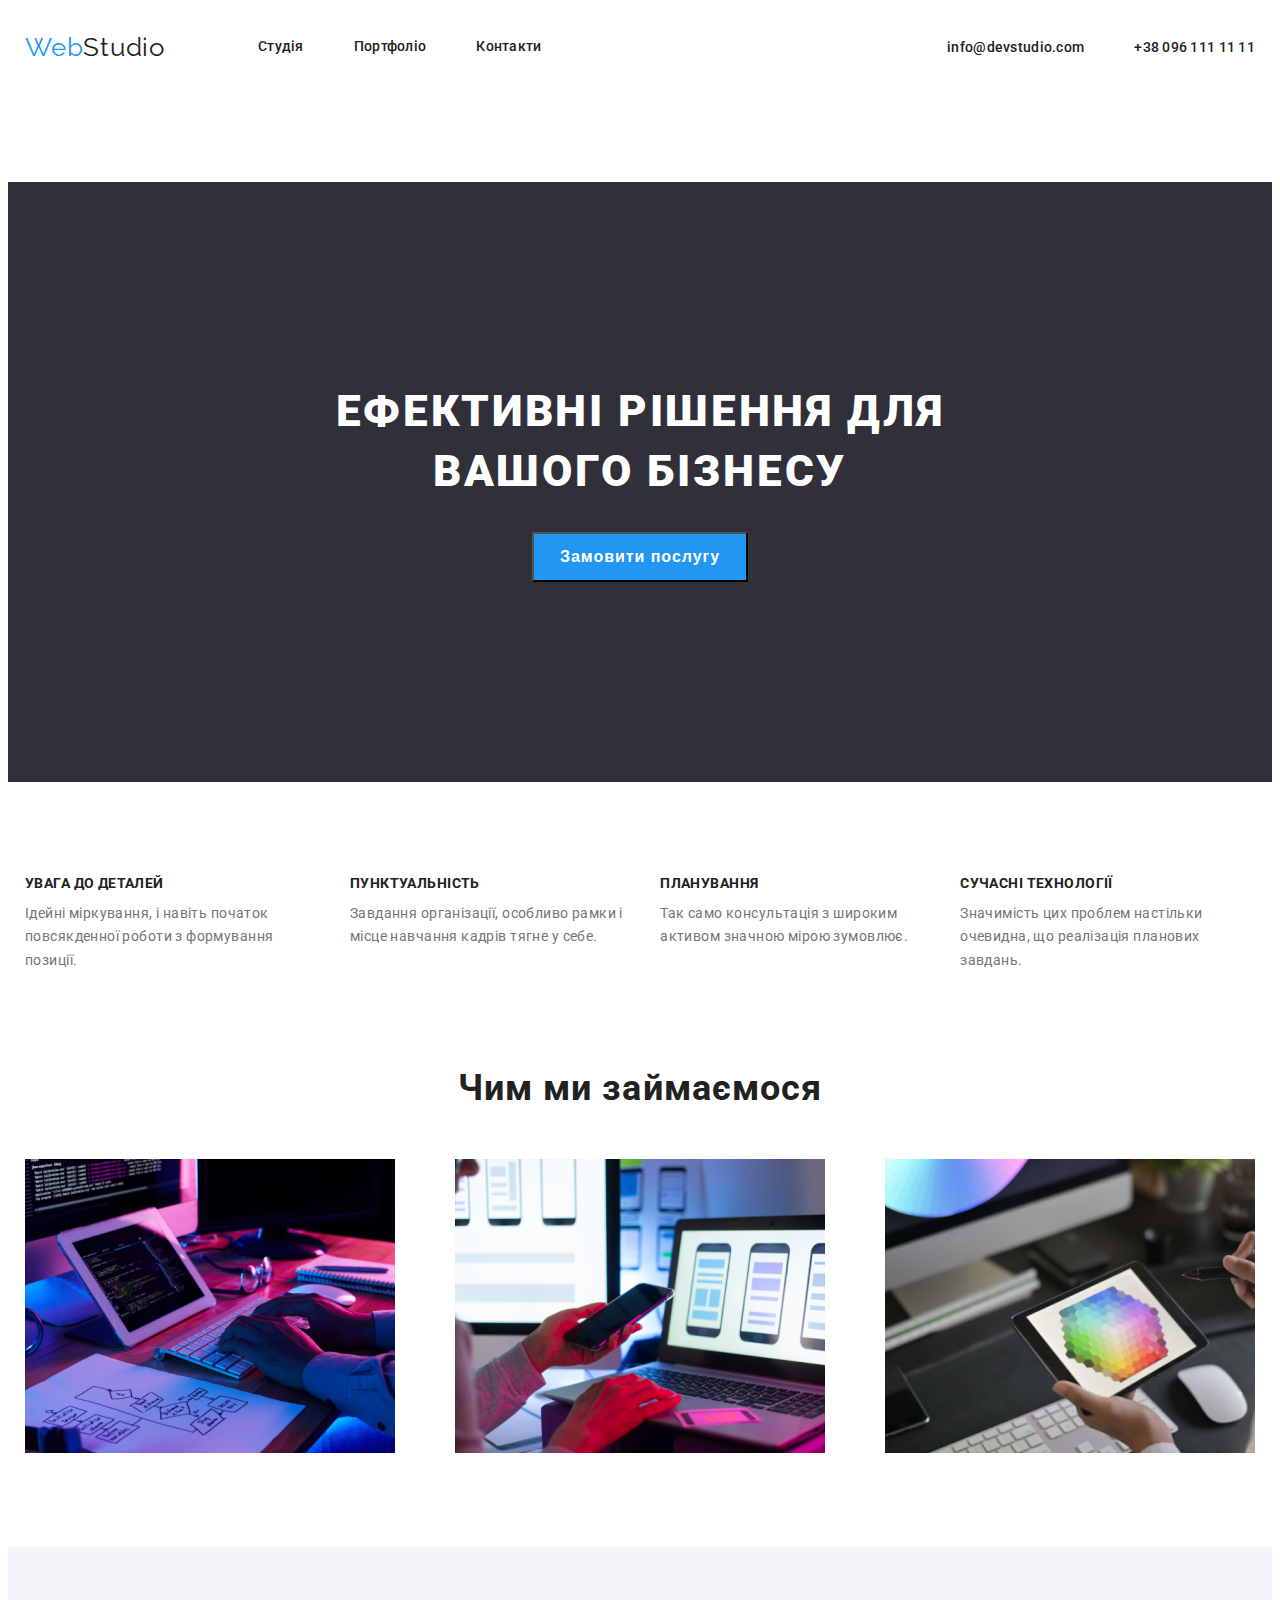
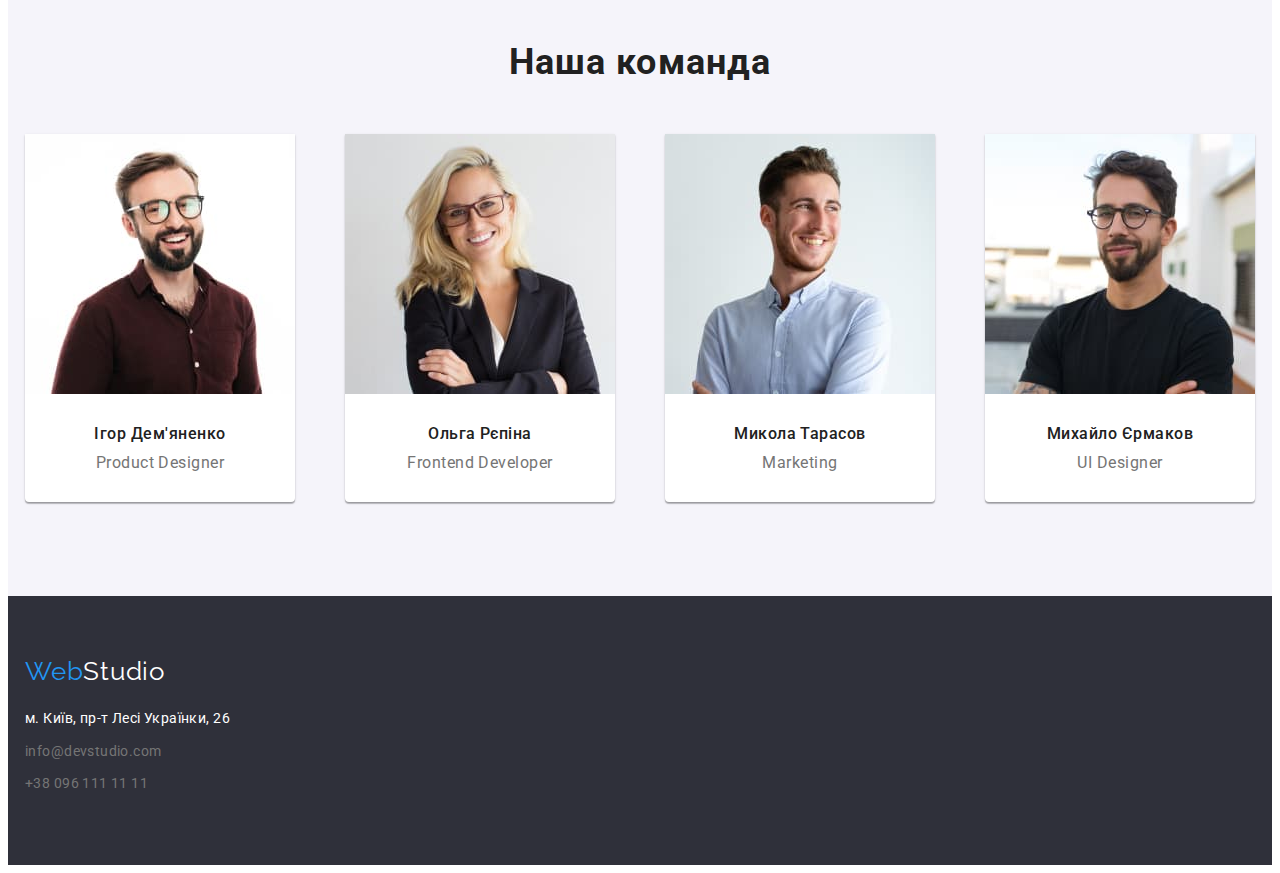
==== commit 83f48909: "Change after mentor" ====
--- a/index.html
+++ b/index.html
@@ -54,13 +54,13 @@
     <main>
       <!-- Герой -->
       <section class="hero">
-        <div class="container hero-container">
+        <div class="container">
           <h1 class="hero-title">Ефективні рішення для вашого бізнесу</h1>
           <button class="button-primary" type="button">Замовити послугу</button>
         </div>
       </section>
       <!-- Переваги  <h2 hidden> особливості </h2>, а <h3>увага до діталей </h3>-->
-      <section class="section">
+      <section class="section hiden-section">
         <div class="container">
           <h2 class="section-title visually-hidden">Переваги</h2>
           <ul class="feature-list list">
--- a/css/style.css
+++ b/css/style.css
@@ -44,7 +44,7 @@
 
 img {
   display: block;
-  max-width: 100%;
+  width: 100%;
   height: auto;
 }
 
@@ -52,7 +52,7 @@
   margin: 0 auto;
   padding: 0 15px;
   max-width: 1230px;
-  outline: 2px solid tomato;
+  /* outline: 2px solid tomato; */
 }
 
 /* Header */
@@ -138,6 +138,10 @@
 .aside-header {
   display: flex;
   margin-left: auto;
+  font-weight: 500;
+  font-size: 14px;
+  line-height: 1.14;
+  letter-spacing: 0.02em;
 }
 
 .aside-header .item + .item {
@@ -146,21 +150,14 @@
 /* Герой */
 
 .hero {
+  padding: 200px 0;
   background-color: var(--background-black-color);
   text-align: center;
-  margin-bottom: 94px;
-}
-
-.hero-container {
-  display: flex;
-  flex-wrap: wrap;
-  align-items: center;
-  justify-content: center;
-  padding: 200px 252px;
 }
 
 .hero-title {
-  margin-bottom: 30px;
+  margin: 0 auto 30px;
+  max-width: 696px;
 
   color: var(--primary-white-color);
   font-weight: 900;
@@ -195,6 +192,7 @@
 }
 
 .secondary-button {
+  padding: 6px 22px;
   color: var(--primary-text-color);
   background-color: var(--secondary-white-color);
   font-family: "Roboto";
@@ -214,8 +212,12 @@
 /* Переваги */
 
 .section {
-  margin-bottom: 94px;
+  padding: 94px 0;
   color: var(--secondary-text-color);
+}
+
+.hiden-section {
+  padding-bottom: 0;
 }
 
 .centered {
